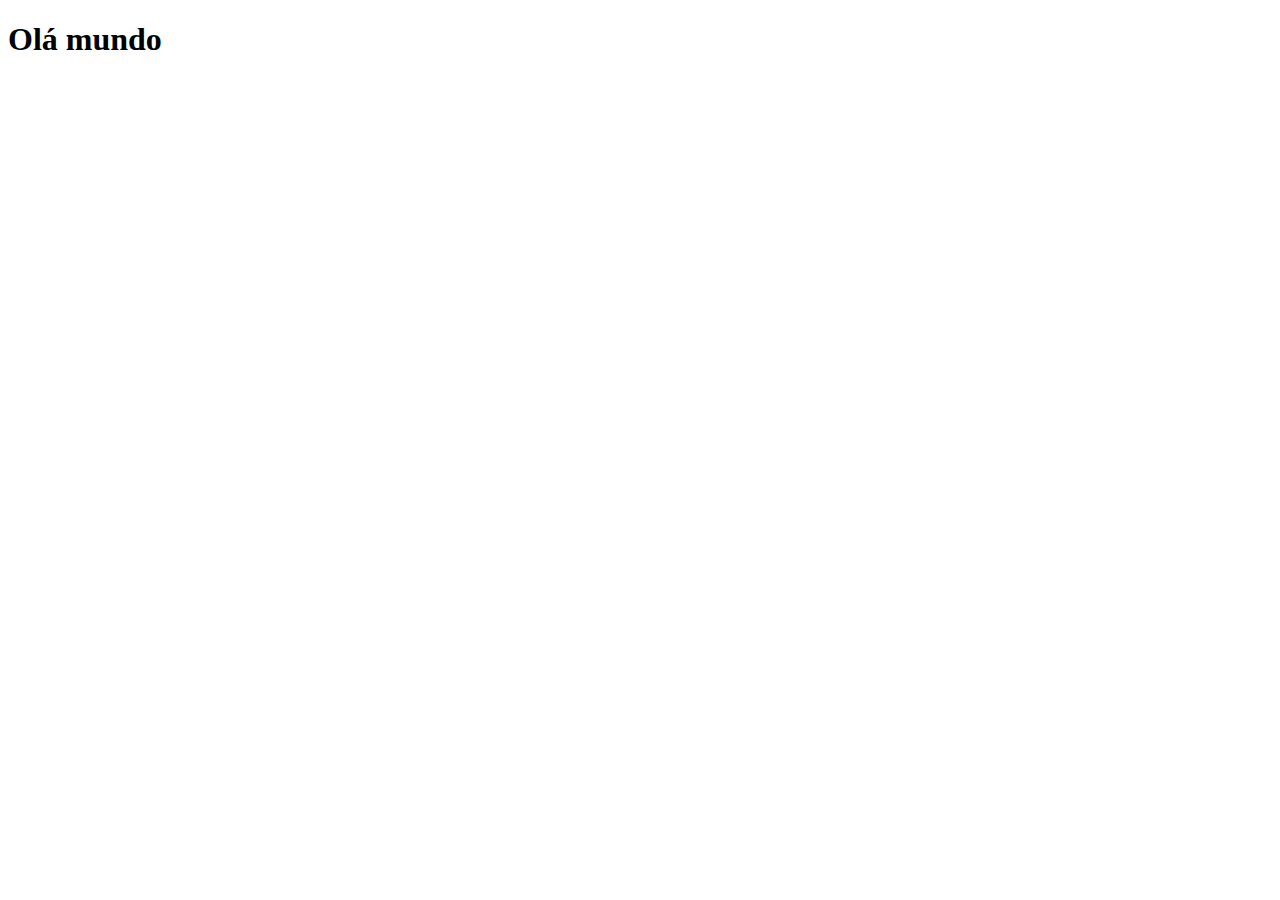
==== index.html @ da47ec82 "Criei a página inicial" ====
<!DOCTYPE html>
<html lang="en">
  <head>
    <meta charset="UTF-8" />
    <meta name="viewport" content="width=device-width, initial-scale=1.0" />
    <link rel="shortcut icon" href="favicon.ico" type="image/x-icon" />
    <title>Projecto Redes Sociais</title>
  </head>
  <body>
    <h1>Olá mundo</h1>
  </body>
</html>
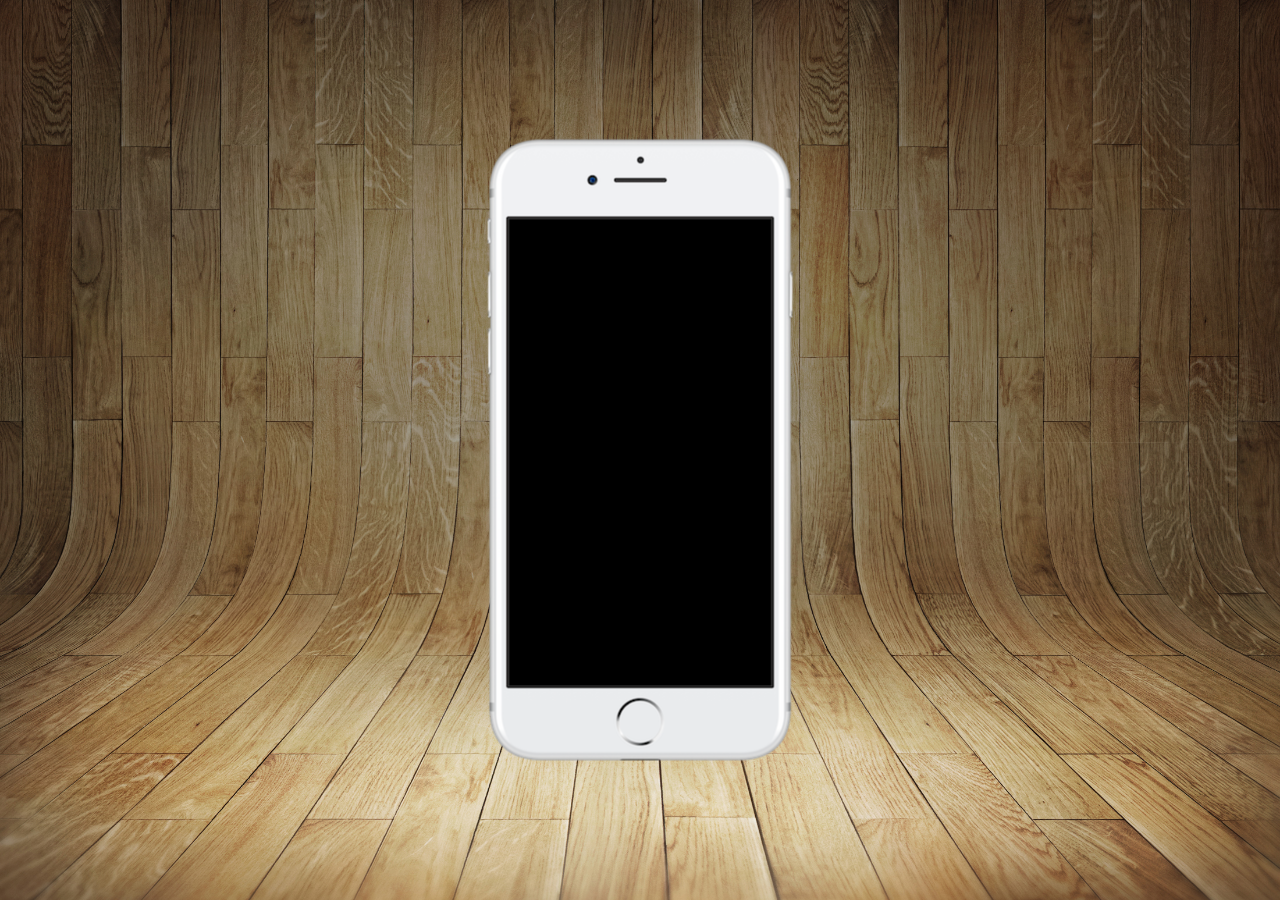
==== commit dc32c591: "estilizando" ====
--- a/index.html
+++ b/index.html
@@ -4,9 +4,13 @@
     <meta charset="UTF-8" />
     <meta name="viewport" content="width=device-width, initial-scale=1.0" />
     <link rel="shortcut icon" href="favicon.ico" type="image/x-icon" />
+    <link rel="stylesheet" href="estilos/style.css" />
     <title>Projecto Redes Sociais</title>
   </head>
   <body>
-    <h1>Olá mundo</h1>
+    <main>
+      <section id="telefone"></section>
+      <section id="redes-sociais"></section>
+    </main>
   </body>
 </html>
--- a/estilos/style.css
+++ b/estilos/style.css
@@ -0,0 +1,36 @@
+@charset "UTF-8";
+
+* {
+  margin: 0px;
+  padding: 0px;
+  font-family: Arial, Helvetica, sans-serif;
+}
+
+html,
+body {
+  height: 100vh;
+  width: 100vw;
+  background-color: black;
+}
+
+body {
+  background: url("../imagens/fundo-madeira.jpg") no-repeat top center;
+  background-size: cover;
+  background-attachment: fixed;
+}
+
+main {
+  position: relative;
+  height: 100vh;
+}
+
+section#telefone {
+  position: absolute;
+  top: 50%;
+  left: 50%;
+  transform: translate(-50%, -50%);
+
+  height: 627px;
+  width: 311px;
+  background: url("../imagens/frame-iphone.png") no-repeat;
+}
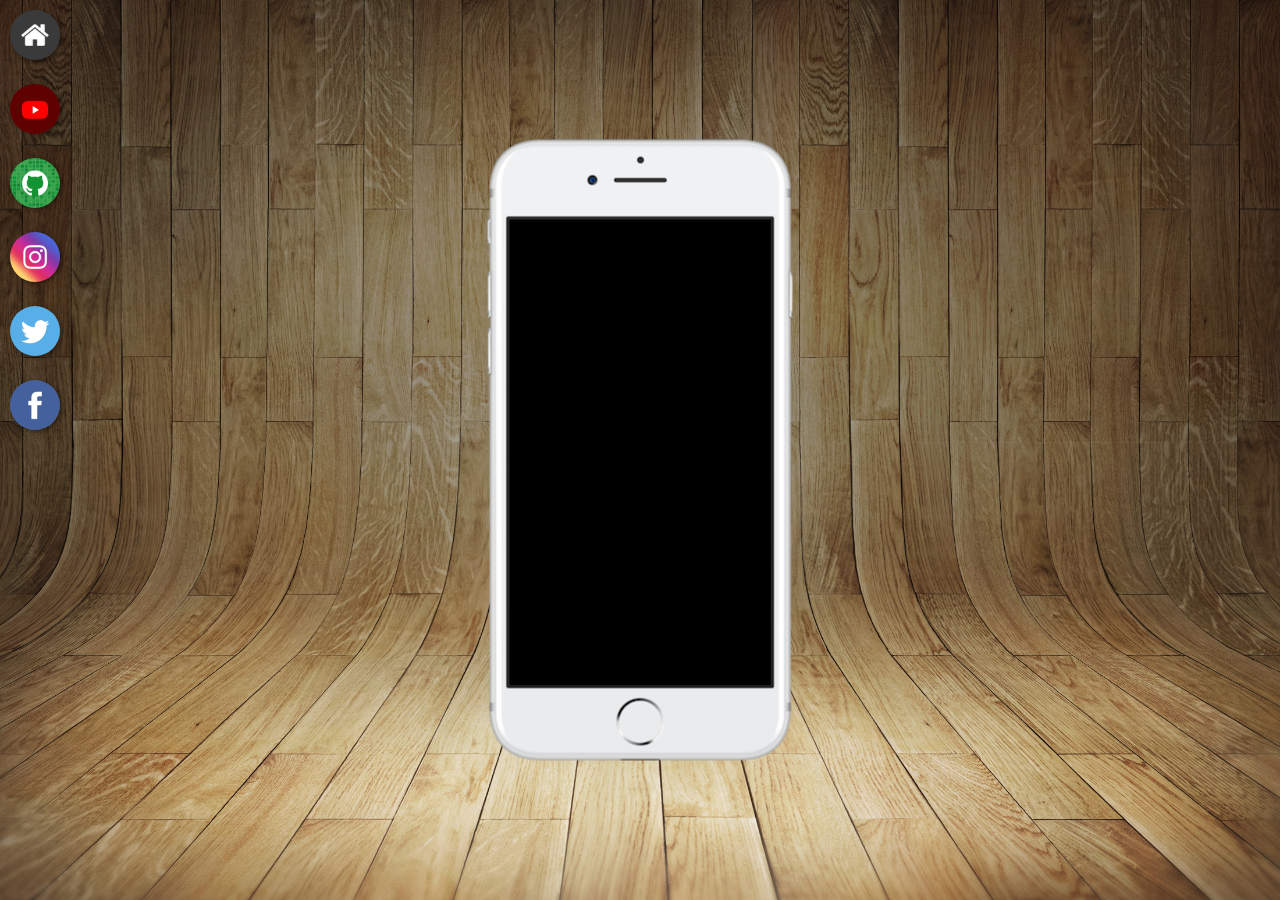
==== commit 05a05fca: "retoques" ====
--- a/index.html
+++ b/index.html
@@ -9,8 +9,31 @@
   </head>
   <body>
     <main>
-      <section id="telefone"></section>
-      <section id="redes-sociais"></section>
+      <section id="telefone">
+        <iframe src="home.html" frameborder="0" name="tela" id="tela">
+          O seu navegador não é compatível com isso...
+        </iframe>
+      </section>
+      <section id="redes-sociais">
+        <a href="home.html" target="tela"
+          ><img src="imagens/logo-home.jpg" alt="Home" /></a
+        ><br />
+        <a href="youtube.html" target="tela"
+          ><img src="imagens/logo-youtube.jpg" alt="Youtube" /></a
+        ><br />
+        <a href="github.html" target="tela"
+          ><img src="imagens/logo-github.jpg" alt="Github" /></a
+        ><br />
+        <a href="instagram.html" target="tela"
+          ><img src="imagens/logo-instagram.jpg" alt="Instagram" /></a
+        ><br />
+        <a href="twitter.html" target="tela"
+          ><img src="imagens/logo-twitter.jpg" alt="Twitter" /></a
+        ><br />
+        <a href="facebook.html" target="tela"
+          ><img src="imagens/logo-facebook.jpg" alt="Facebook"
+        /></a>
+      </section>
     </main>
   </body>
 </html>
--- a/estilos/style.css
+++ b/estilos/style.css
@@ -34,3 +34,26 @@
   width: 311px;
   background: url("../imagens/frame-iphone.png") no-repeat;
 }
+
+iframe#tela {
+  position: relative;
+  top: 80px;
+  left: 22px;
+  width: 267px;
+  height: 471px;
+}
+
+section#redes-sociais img {
+  width: 50px;
+  margin: 10px;
+  border-radius: 50%;
+  box-shadow: 2px 2px 5px rgb(0, 0, 0, 0.4);
+  box-sizing: border-box;
+}
+
+section#redes-sociais img:hover {
+  border: 2px solid rgba(255, 255, 255, 0.555);
+  transform: translate(20px, 10px);
+  box-shadow: 5px 5px 10px rgb(0, 0, 0, 0.4);
+  transition: transform 0.3s;
+}
